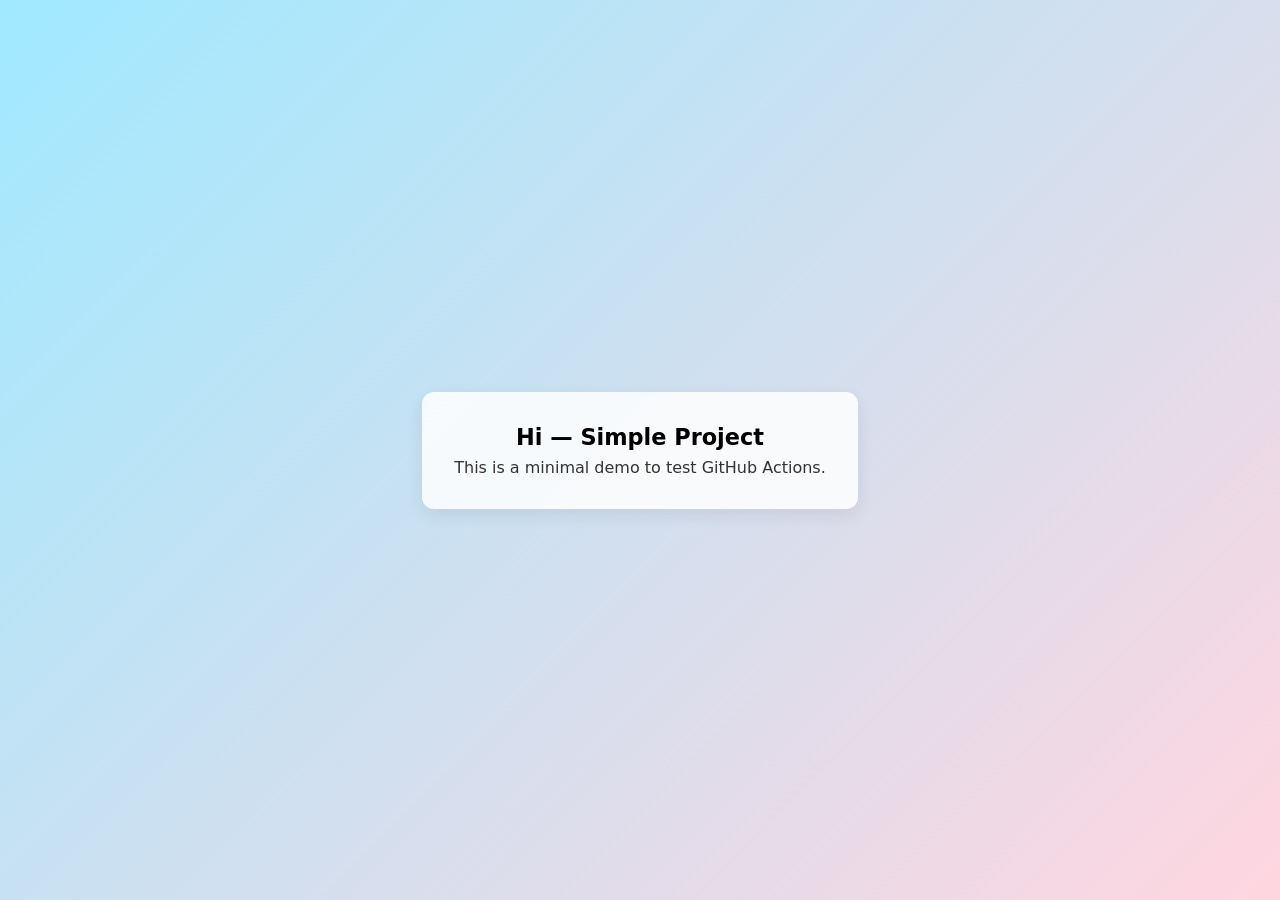
==== index.html @ db515a4d "CI: push images to Docker Hub; update k8s manifests and workflow" ====
<!doctype html>
<html lang="en">
  <head>
    <meta charset="utf-8" />
    <meta name="viewport" content="width=device-width,initial-scale=1" />
    <title>Simple Project</title>
    <style>
      body { margin: 0; font-family: system-ui, -apple-system, Roboto, "Segoe UI", sans-serif; display:flex; align-items:center; justify-content:center; height:100vh; background: linear-gradient(135deg,#a0e9ff,#ffd6e0); }
      .card { padding: 2rem; border-radius: 12px; background: rgba(255,255,255,0.85); box-shadow: 0 6px 18px rgba(0,0,0,0.08); text-align:center; }
      h1 { margin: 0 0 0.5rem 0; font-size: 1.4rem; }
      p { margin: 0; color: #333; }
    </style>
  </head>
  <body>
    <div class="card">
  <h1>Hi — Simple Project</h1>
      <p>This is a minimal demo to test GitHub Actions.</p>
    </div>
  </body>
</html>
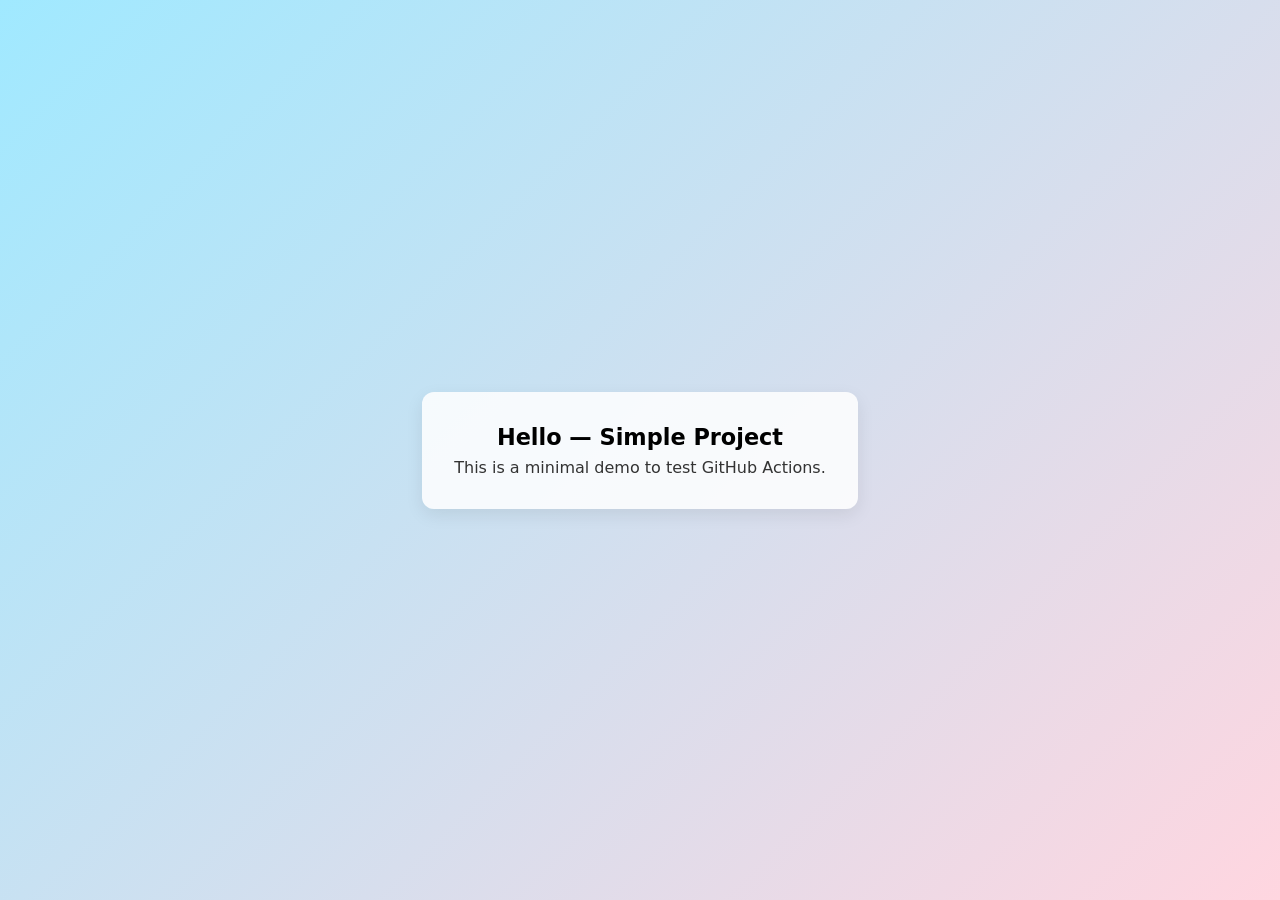
==== commit 1842ef8d: "chore: minimal demo project + CI" ====
--- a/index.html
+++ b/index.html
@@ -13,7 +13,7 @@
   </head>
   <body>
     <div class="card">
-  <h1>Hi — Simple Project</h1>
+      <h1>Hello — Simple Project</h1>
       <p>This is a minimal demo to test GitHub Actions.</p>
     </div>
   </body>
